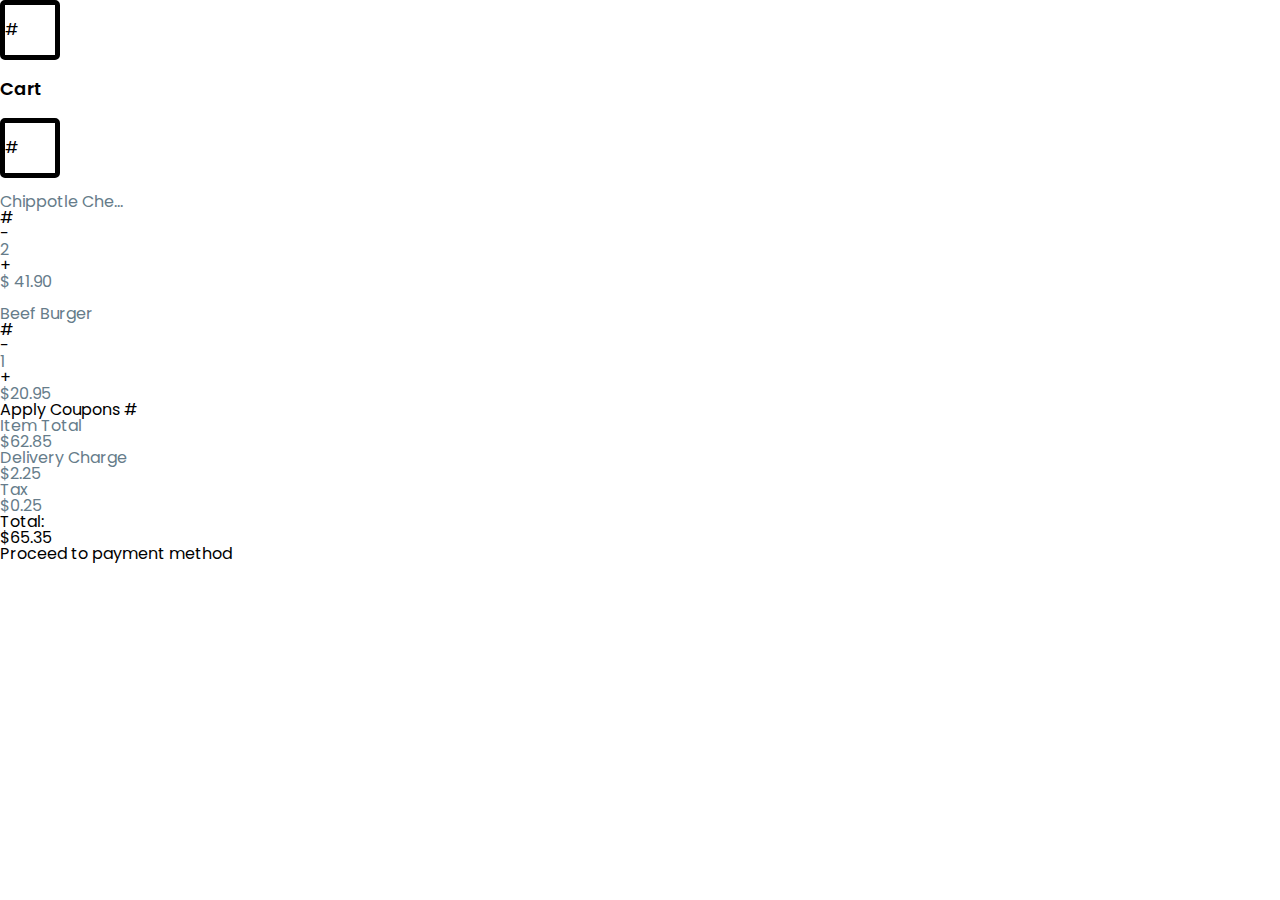
==== cart.html @ 368ec83f "0.7 page" ====
<!DOCTYPE html>
<html lang="en">
<head>
    <meta charset="UTF-8">
    <meta name="viewport" content="width=device-width, initial-scale=1.0">
    <title>Your Cart</title>
    <link rel="stylesheet" href="reset.css">
    <link rel="stylesheet" href="style.css">
    <link rel="preconnect" href="https://fonts.googleapis.com">
<link rel="preconnect" href="https://fonts.gstatic.com" crossorigin>
<link href="https://fonts.googleapis.com/css2?family=Open+Sans:wght@400;600&family=Poppins:ital,wght@0,100;0,200;0,300;0,400;0,500;0,600;0,700;0,800;0,900;1,100;1,200;1,300;1,400;1,500;1,600;1,700;1,800;1,900&display=swap" rel="stylesheet">
</head>
<body>
    <header>
        <button class="yeah"><span>#</span></button>
        <h3>Cart</h3>


        <button class="yeah"><span></span>#</button></header>
        <div>
            <div class="cartcard">
                <img src="" alt="">
                <p>Chippotle Che...</p>
                <span>#</span>
                <div>
                    <span>-</span>
                    <p>2</p>
                    <span>+</span>
                </div>
                <p>$ 41.90</p>
            </div>
            <div class="cartcard">
                <img src="" alt="">
                <p>Beef Burger</p>
                <span>#</span>
                <div>
                    <span>-</span>
                    <p>1</p>
                    <span>+</span>
                </div>
                <p>$20.95</p>
            </div>
        </div>
        <a href=""><div class="blackbutton">Apply Coupons <span>#</span></div></a>
        <div class="bill">
        <p>Item Total</p>
        <p>$62.85</p>
        <p>Delivery Charge</p>
        <p>$2.25</p>
        <p>Tax</p>
        <p>$0.25</p>
        <h4>Total:</h4>
        <h4>$65.35</h4></div>
        <a href=""><div class="redbutton">
            Proceed to payment method
        </div></a>
</body>
</html>
---- style.css ----
body {font-family: 'Poppins', Courier, monospace;}
nav>ul {
    background: #ffffff;
    display: flex;
    flex-direction: row;
    width: 100%;
    justify-content: space-between;
    overflow: hidden;
}
li {
    margin: 3%;
    display: flex;
    flex-direction: column;
    text-align: center;
}
nav {
    position: fixed;
    bottom: 0;
    width: 100%;
    box-shadow: 6px 6px 30px #435d6b25, -6px -6px 30px #435D6B25;
    overflow: hidden;
}
.location>span {color: #910203;}
h1 {
    font-weight: 600;
    font-size: 30px;
    margin: 10px 0px;
}
.location {
    display: flex;
    justify-content: center;
    align-content: center;
    align-self: center;
    align-items: center;
}
header>div {
    display: flex;
    width: 100%;
    justify-content: center;
}
header>div :nth-child(2) {margin-left: auto; margin-right: auto;}
.wrapper {margin: 3%;}
p {
    color: #667C8A;
    font-size: 16px;
}
.srch {
    background: white;
    box-shadow: 4px 4px 30px #00000015;
    border-radius: 5px;
    display: flex;
    height: 40px;
}
input {
    display: block;
    width: 100%;
}
nav>ul>li>a>div>p {font-size: 14px;}

button {
    width: 50px;
    height: 50px;
    border: solid 5px black;
    border-radius: 5px;
}
.sections {
    display: flex;
    flex-direction: row;
    margin: 5%;
    justify-content: center;
}
.sections>div {
    display: flex;
    flex-direction: column;
    justify-content: center;
    height: 176px;
    width: 95px;
    box-shadow: 6px 6px 30px #435d6b25, -6px -6px 30px #435D6B25;
    margin: auto;
    border-radius: 20px;
}
.sections>div:nth-child(1) {
    display: flex;
    flex-direction: column;
    justify-content: center;
    height: 176px;
    width: 95px;
    box-shadow: 0px 0px 0px #435d6b25, 0px 0px 0px #435D6B25;
    margin: auto;
    border-radius: 20px;
    background-color: #C8161D;
    color: white;
}
.sections>div>img {align-self: center;}
.sections>div>p {margin: auto;}
.sections>div>span {align-self: center;}
h3 {margin-top: 20px; font-weight: 600; font-size: 18px; margin-bottom: 20px;}

.popular {display: grid;
grid-template-columns: 50% 50%;}
.popular>a {color: #C8161D; text-align: end; font-size: 12px;}

.material-symbols-outlined {
  font-variation-settings:
  'FILL' 100,
  'wght' 400,
  'GRAD' 0,
  'opsz' 24
}
.popcard {grid-column-start: 1;
    grid-column-end: 3;
    box-shadow: 6px 6px 30px #435d6b25, -6px -6px 30px #435D6B25;
    border-radius: 15px;
    padding: 15px;;
}
.price {
    color: black;
    font-weight: 600;
}
.popcard>a {
    display: grid;
    grid-template-areas: 
    "a a"
    "b c"
    "d d";
    justify-content: space-between;
    gap: 5px;
}
.red {grid-area: a;}
.price {grid-area: c;}
.red {
    height: 160px;
    background: #C8161D;
    border-radius: 15px;
    margin: 15px;
}
.popcard>a>picture {grid-area: a; margin: auto;}
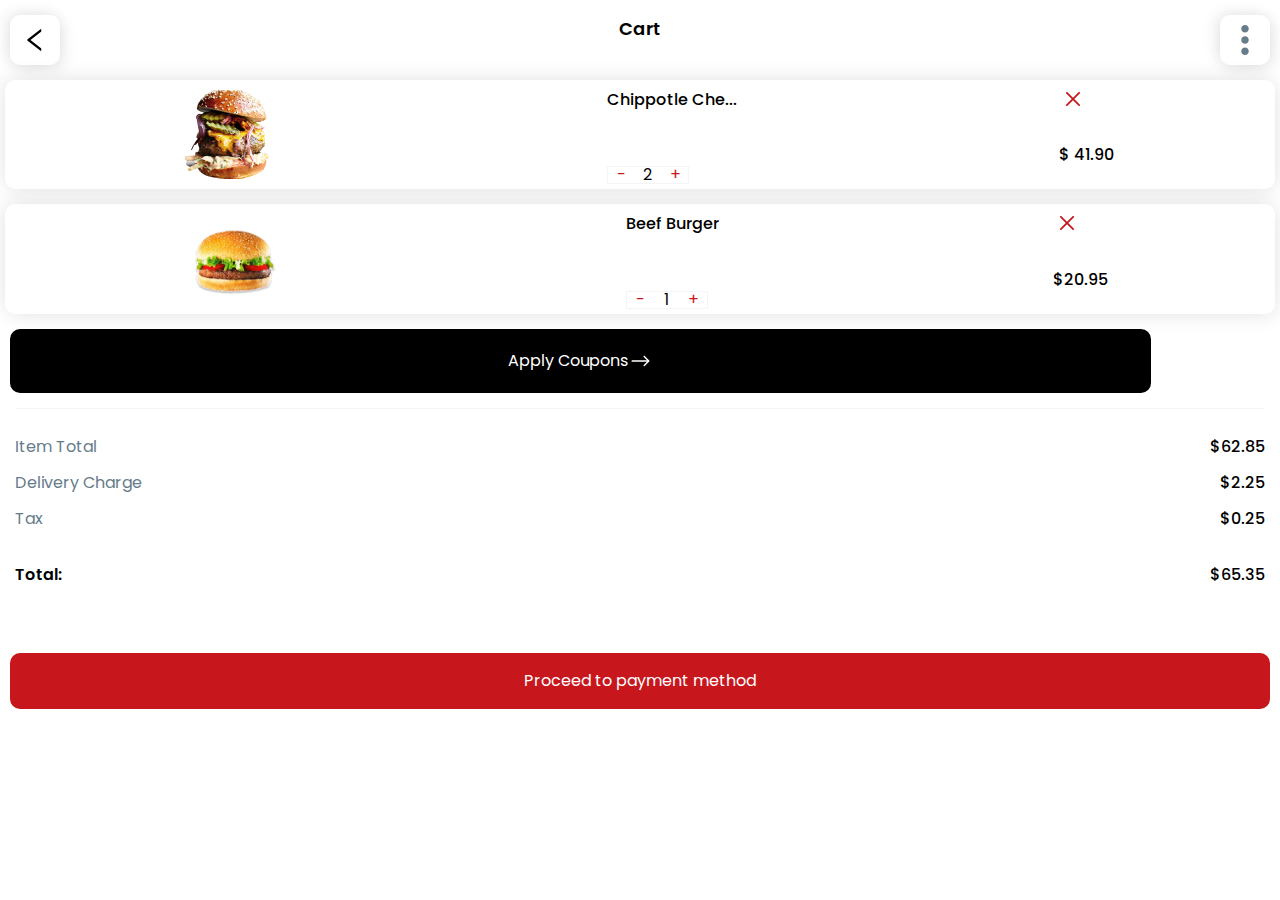
==== commit eed6a5ae: "accs and imags lelft" ====
--- a/cart.html
+++ b/cart.html
@@ -11,46 +11,46 @@
 <link href="https://fonts.googleapis.com/css2?family=Open+Sans:wght@400;600&family=Poppins:ital,wght@0,100;0,200;0,300;0,400;0,500;0,600;0,700;0,800;0,900;1,100;1,200;1,300;1,400;1,500;1,600;1,700;1,800;1,900&display=swap" rel="stylesheet">
 </head>
 <body>
-    <header>
-        <button class="yeah"><span>#</span></button>
+    <header class="aeaeae">
+        <a href="order.html"><button class="yeah"><img src="images/order/ant-design_left-outlined.svg" alt=""></button></a>
         <h3>Cart</h3>
 
 
-        <button class="yeah"><span></span>#</button></header>
+        <button class="yeah"><img src="images/threedo.svg" alt=""></header>
         <div>
             <div class="cartcard">
-                <img src="" alt="">
+                <img src="images/Rectangle 11.png" alt="">
                 <p>Chippotle Che...</p>
-                <span>#</span>
-                <div>
+                <span><img src="images/bi_x.svg" alt=""></span>
+                <div class="amt">
                     <span>-</span>
                     <p>2</p>
                     <span>+</span>
                 </div>
-                <p>$ 41.90</p>
+                <p class="moner">$ 41.90</p>
             </div>
             <div class="cartcard">
-                <img src="" alt="">
+                <img src="images/order/burge.png" alt="">
                 <p>Beef Burger</p>
-                <span>#</span>
-                <div>
+                <span><img src="images/bi_x.svg" alt=""></span>
+                <div class="amt">
                     <span>-</span>
                     <p>1</p>
                     <span>+</span>
                 </div>
-                <p>$20.95</p>
+                <p class="moner">$20.95</p>
             </div>
         </div>
-        <a href=""><div class="blackbutton">Apply Coupons <span>#</span></div></a>
+        <a href=""><div class="blackbutton">Apply Coupons <img src="images/bi_arrow-right.svg" alt=""></div></a>
         <div class="bill">
         <p>Item Total</p>
-        <p>$62.85</p>
+        <p class="standingonbusiness">$62.85</p>
         <p>Delivery Charge</p>
-        <p>$2.25</p>
+        <p class="standingonbusiness">$2.25</p>
         <p>Tax</p>
-        <p>$0.25</p>
+        <p class="standingonbusiness">$0.25</p>
         <h4>Total:</h4>
-        <h4>$65.35</h4></div>
+        <h4 class="standingonbusiness">$65.35</h4></div>
         <a href=""><div class="redbutton">
             Proceed to payment method
         </div></a>
--- a/style.css
+++ b/style.css
@@ -1,3 +1,4 @@
+/* INDEX PAGE STYLES */
 body {font-family: 'Poppins', Courier, monospace;}
 nav>ul {
     background: #ffffff;
@@ -19,8 +20,12 @@
     width: 100%;
     box-shadow: 6px 6px 30px #435d6b25, -6px -6px 30px #435D6B25;
     overflow: hidden;
-}
-.location>span {color: #910203;}
+    /* height: 70px; */
+    display: flex;
+    justify-content: space-between;
+    align-items: center;
+}
+.trd {margin: 7.1px;}
 h1 {
     font-weight: 600;
     font-size: 30px;
@@ -32,6 +37,7 @@
     align-content: center;
     align-self: center;
     align-items: center;
+    font-weight: 600;
 }
 header>div {
     display: flex;
@@ -50,6 +56,9 @@
     border-radius: 5px;
     display: flex;
     height: 40px;
+    justify-content: space-around;
+    align-items: center;
+    margin: 20px;
 }
 input {
     display: block;
@@ -60,29 +69,34 @@
 button {
     width: 50px;
     height: 50px;
-    border: solid 5px black;
+    /* border: solid 5px black; */
     border-radius: 5px;
 }
 .sections {
     display: flex;
     flex-direction: row;
-    margin: 5%;
-    justify-content: center;
+    /* margin: 5%; */
+    justify-content: space-between;
 }
 .sections>div {
     display: flex;
     flex-direction: column;
-    justify-content: center;
+    justify-content: space-around;
     height: 176px;
     width: 95px;
     box-shadow: 6px 6px 30px #435d6b25, -6px -6px 30px #435D6B25;
     margin: auto;
     border-radius: 20px;
+    align-content: center;
+    align-items: center;
+}
+.sections>div:hover {
+    animation: 1s bounc ease-in-out;
 }
 .sections>div:nth-child(1) {
     display: flex;
     flex-direction: column;
-    justify-content: center;
+    justify-content: space-around;
     height: 176px;
     width: 95px;
     box-shadow: 0px 0px 0px #435d6b25, 0px 0px 0px #435D6B25;
@@ -97,7 +111,9 @@
 h3 {margin-top: 20px; font-weight: 600; font-size: 18px; margin-bottom: 20px;}
 
 .popular {display: grid;
-grid-template-columns: 50% 50%;}
+grid-template-columns: 50% 50%;
+justify-content: center;
+align-items: center;}
 .popular>a {color: #C8161D; text-align: end; font-size: 12px;}
 
 .material-symbols-outlined {
@@ -107,7 +123,8 @@
   'GRAD' 0,
   'opsz' 24
 }
-.popcard {grid-column-start: 1;
+.popcard {
+    grid-column-start: 1;
     grid-column-end: 3;
     box-shadow: 6px 6px 30px #435d6b25, -6px -6px 30px #435D6B25;
     border-radius: 15px;
@@ -134,4 +151,230 @@
     border-radius: 15px;
     margin: 15px;
 }
-.popcard>a>picture {grid-area: a; margin: auto;}+.popcard>a>picture {grid-area: a; margin: auto;}
+.thevoid {height: 70px;}
+span.il {color: #667C8A;}
+
+
+/* ORDER PAGE STYLES AFTER THIS */
+
+
+.orheader {
+    display: flex;
+    width: 100%;
+    justify-content: space-between;
+    position: fixed;
+}
+.yeah {
+    display: flex;
+    align-content: center;
+    box-shadow: -4px -2px 15px #00000015, 4px 4px 15px #00000015;
+    border-radius: 10px;
+    justify-content: center;
+    margin: 0px 10px;
+    margin-top: 15px;
+}
+
+.yeah>img {width: 30px;}
+.outburjer {
+    display: flex;
+    flex-direction: column;
+    justify-content: center;
+    align-items: center;
+    height: 300px;
+    padding-top: 40px;
+    text-align: center;
+
+}
+.burjer {
+    border-radius: 100%;
+    box-shadow: 6px 6px 30px #00000010;
+    height: 400px;
+    width: 100%;
+    transform: translateY(-60px);
+    z-index: -1;
+    position: absolute;
+    margin-top: 370px;
+}
+
+.sq {
+    order: -1;
+    /* z-index: 2; */
+    background-color: #ffffff;
+    /* height: 200px; */
+    /* padding-bottom: 150px; */
+    width: 100%;
+}
+.sml {
+    display: flex;
+    width: 100%;
+    justify-content: space-around;
+    align-items: flex-start;
+    height: 100px;
+    margin-top: 100px;
+}
+.sml>div {
+    display: flex;
+    justify-content: center;
+    border-radius: 10px;
+    box-shadow: -4px -2px 15px #00000015, 4px 4px 15px #00000015;
+    align-items: center;
+    width: 50px;
+    height: 50px;
+    align-self: flex-start;
+    background: #ffffff;
+}
+.sml :nth-child(2) {
+
+    align-self: flex-end;
+    background: #C8161D;
+    /* order: 2; */
+}
+.sml :nth-child(1) {animation: appear 0.5s ease-in-out;}
+.sml :nth-child(2) {animation: appear 0.7s ease-in-out;}
+.sml :nth-child(3) {animation: appear 0.9s ease-in-out;}
+
+.size>p {
+    color: black;
+}
+
+.sml :nth-child(2)>p {color: white;}
+.plusminus {
+    width: 40px;
+    height: 40px;
+    border-radius: 100%;
+    background-color: #F27D82;
+    display: flex;
+    justify-content: center;
+    align-content: center;
+    align-items: center;
+}
+.plusminus>p {
+    color: black;
+}
+.amt {
+    display: flex;
+    width: 100%;
+    justify-content: space-around;
+    align-items: center;
+    margin-top: 40px;
+}
+.cart {
+    background-color: #C8161D;
+    width: 150px;
+    display: flex;
+    justify-content: center;
+    align-items: center;
+    border-radius: 7px 0px 0px 7px;
+    color: #ffffff;
+}
+.cart>img {width: 20px; margin-right: 5px;}
+.gocart {
+    display: flex;
+    width: 100%;
+    justify-content: space-between;
+    margin-top: 40px;
+    position: fixed;
+    bottom: 30px;
+}
+
+
+.money {
+    margin-left: 20px;
+    margin-top: 5px;
+}
+
+@keyframes bounc {0%{} 10% {transform: translateY(-20px);} 50% {transform: translateY(10px);} 90% {transform: translateY(0px);}}
+
+
+/* CART BELOW */
+.aeaeae {
+    width: 100%;
+    display: flex;
+
+    justify-content: space-between;
+}
+.aeaeae>.yeah>img {
+    transform: rotateZ(90deg)
+}
+.cartcard {
+    box-shadow: 4px 4px 20px #00000010, -4px -4px 20px #00000010;
+    /* height: 120px; */
+    display: grid;
+    grid-template-areas: "a b c"
+    "a d e";
+    justify-content: space-around;
+    align-items: center;
+    margin: 15px 5px;
+    border-radius: 10px;
+}
+.cartcard>img {
+    grid-area: a;
+    width: 100px;
+    align-self: center;
+    margin: 10px;
+}
+.cartcard>p {
+    color: black;
+    font-weight: 500;
+
+    grid-area: b;
+}
+.cartcard>.amt {
+
+    grid-area: d;
+    border: 1px solid #F2F5F8;
+    width: 80px;
+}
+.cartcard>.moner {
+    grid-area: e;
+}
+.cartcard>.amt>span {
+    color: #C8161D;
+}
+.cartcard>.amt>p {
+    color: black;
+}
+.blackbutton {
+    display: flex;
+    width: 86%;
+
+    margin: 10px;
+    background: black;
+    color: #ffffff;
+    padding: 20px;
+    border-radius: 10px;
+    align-items: center;
+    justify-content: center; 
+}
+.bill {
+    display: grid;
+    grid-template-columns: auto auto;
+    border-top: #F2F5F8 solid 1px;
+    margin: 15px;
+    padding-top: 20px;
+}
+.bill>.standingonbusiness {
+    color: black;
+    font-weight: 500;
+    text-align: right;
+}
+.bill>h4 {
+    font-weight: 600;
+    margin: 30px 0px;
+}
+.bill>p {
+    margin: 10px 0px;
+}
+.redbutton {
+    background: #C8161D;
+    color: #ffffff;
+    padding: 20px;
+    margin: 10px;
+    border-radius: 10px;
+    display: flex;
+    justify-content: center;
+    margin-top: 40px;
+}
+
+@keyframes appear {0%{transform:scale(0.1);} 70%{transform:scale(1.1);} 100%{transform:scale(1);}}